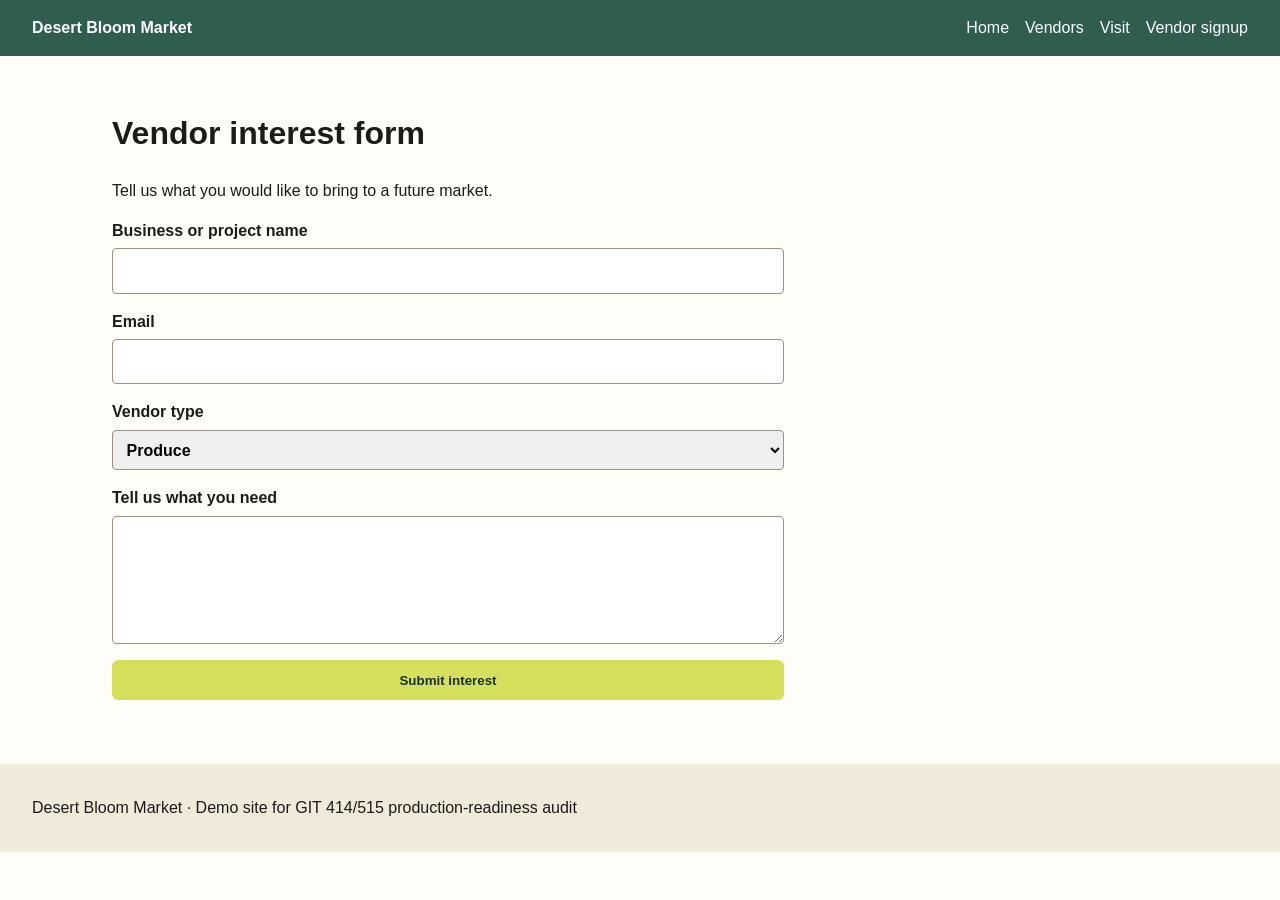
==== signup.html @ 2c63f5f4 "Added Files" ====
<!doctype html>
<html lang="en">
<head>
  <meta charset="utf-8">
  <meta name="viewport" content="width=device-width, initial-scale=1">
  <title>Vendor Signup</title>
  <meta name="description" content="Interest form for Desert Bloom Market vendors.">
  <link rel="stylesheet" href="assets/styles.css">
</head>
<body>
  <header class="site-header">
    <a class="logo" href="index.html">Desert Bloom Market</a>
    <nav aria-label="Main navigation">
      <a href="index.html">Home</a>
      <a href="vendors.html">Vendors</a>
      <a href="visit.html">Visit</a>
      <a href="signup.html">Vendor signup</a>
    </nav>
  </header>

  <main class="page">
    <h1>Vendor interest form</h1>
    <p>Tell us what you would like to bring to a future market.</p>

    <form>
      <label>Business or project name
        <input type="text" name="business">
      </label>
      <label>Email
        <input type="email" name="email">
      </label>
      <label>Vendor type
        <select name="type">
          <option>Produce</option>
          <option>Prepared food</option>
          <option>Repair</option>
          <option>Creative goods</option>
        </select>
      </label>
      <label>Tell us what you need
        <textarea name="needs"></textarea>
      </label>
      <button type="submit">Submit interest</button>
    </form>
  </main>

  <footer>
    <p>Desert Bloom Market · Demo site for GIT 414/515 production-readiness audit</p>
  </footer>
</body>
</html>
---- assets/styles.css ----
:root {
  --green: #2f5d50;
  --lime: #d6e05d;
  --clay: #c65f3d;
  --paper: #fffdf7;
  --ink: #1c1b18;
  --muted: #f0eadb;
}

* {
  box-sizing: border-box;
}

body {
  margin: 0;
  font-family: Arial, Helvetica, sans-serif;
  color: var(--ink);
  background: var(--paper);
  line-height: 1.5;
}

a {
  color: var(--green);
}

a:focus {
  outline: 0;
}

.site-header {
  display: flex;
  align-items: center;
  justify-content: space-between;
  gap: 2rem;
  padding: 1rem 2rem;
  background: var(--green);
}

.logo,
nav a {
  color: white;
  text-decoration: none;
}

.logo {
  font-weight: 700;
}

nav {
  display: flex;
  gap: 1rem;
  white-space: nowrap;
}

.page {
  width: 1120px;
  margin: 0 auto;
  padding: 2rem;
}

.hero {
  display: grid;
  grid-template-columns: minmax(0, 1fr) 430px;
  gap: 2rem;
  align-items: center;
}

.hero-image {
  width: 100%;
}

.eyebrow {
  color: var(--clay);
  font-weight: 700;
  text-transform: uppercase;
  letter-spacing: .08em;
}

.lede {
  font-size: 1.2rem;
}

.button,
button {
  display: inline-block;
  background: var(--lime);
  color: #17342c;
  border: none;
  border-radius: .4rem;
  padding: .8rem 1rem;
  font-weight: 700;
  text-decoration: none;
}

.feature-row,
.vendor-grid {
  display: grid;
  grid-template-columns: repeat(3, 340px);
  gap: 1rem;
}

.feature-card,
.vendor-card {
  padding: 1rem;
  border-radius: .5rem;
  background: var(--muted);
  border: 1px solid #d7ccb7;
}

main .vendor-grid article.special {
  background: var(--green);
  color: white;
}

.directions img {
  width: 100%;
  max-height: 280px;
  object-fit: cover;
}

table {
  width: 100%;
  border-collapse: collapse;
  margin-top: 1rem;
}

td {
  border: 1px solid #bcb4a4;
  padding: .75rem;
}

form {
  display: grid;
  gap: 1rem;
  max-width: 42rem;
}

label {
  display: grid;
  gap: .35rem;
  font-weight: 700;
}

input,
select,
textarea {
  font: inherit;
  border: 1px solid #9c927f;
  border-radius: .25rem;
  padding: .6rem;
}

textarea {
  min-height: 8rem;
}

footer {
  margin-top: 2rem;
  padding: 1rem 2rem;
  background: var(--muted);
}

@media (min-width: 980px) and (max-width: 760px) {
  .hero,
  .feature-row,
  .vendor-grid {
    grid-template-columns: 1fr;
  }
}
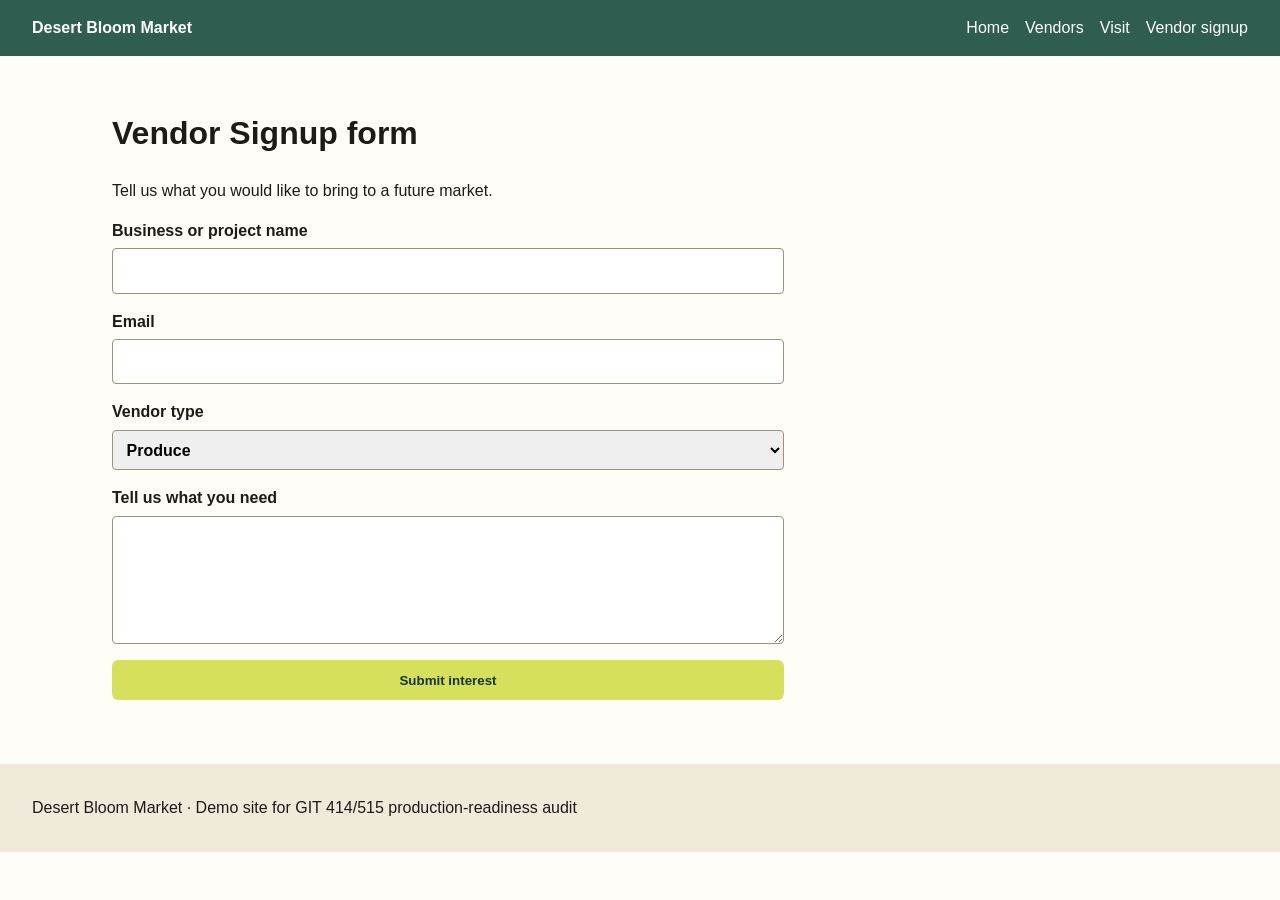
==== commit e779c8f3: "Update signup.html" ====
--- a/signup.html
+++ b/signup.html
@@ -19,7 +19,7 @@
   </header>
 
   <main class="page">
-    <h1>Vendor interest form</h1>
+    <h1>Vendor Signup form</h1>
     <p>Tell us what you would like to bring to a future market.</p>
 
     <form>
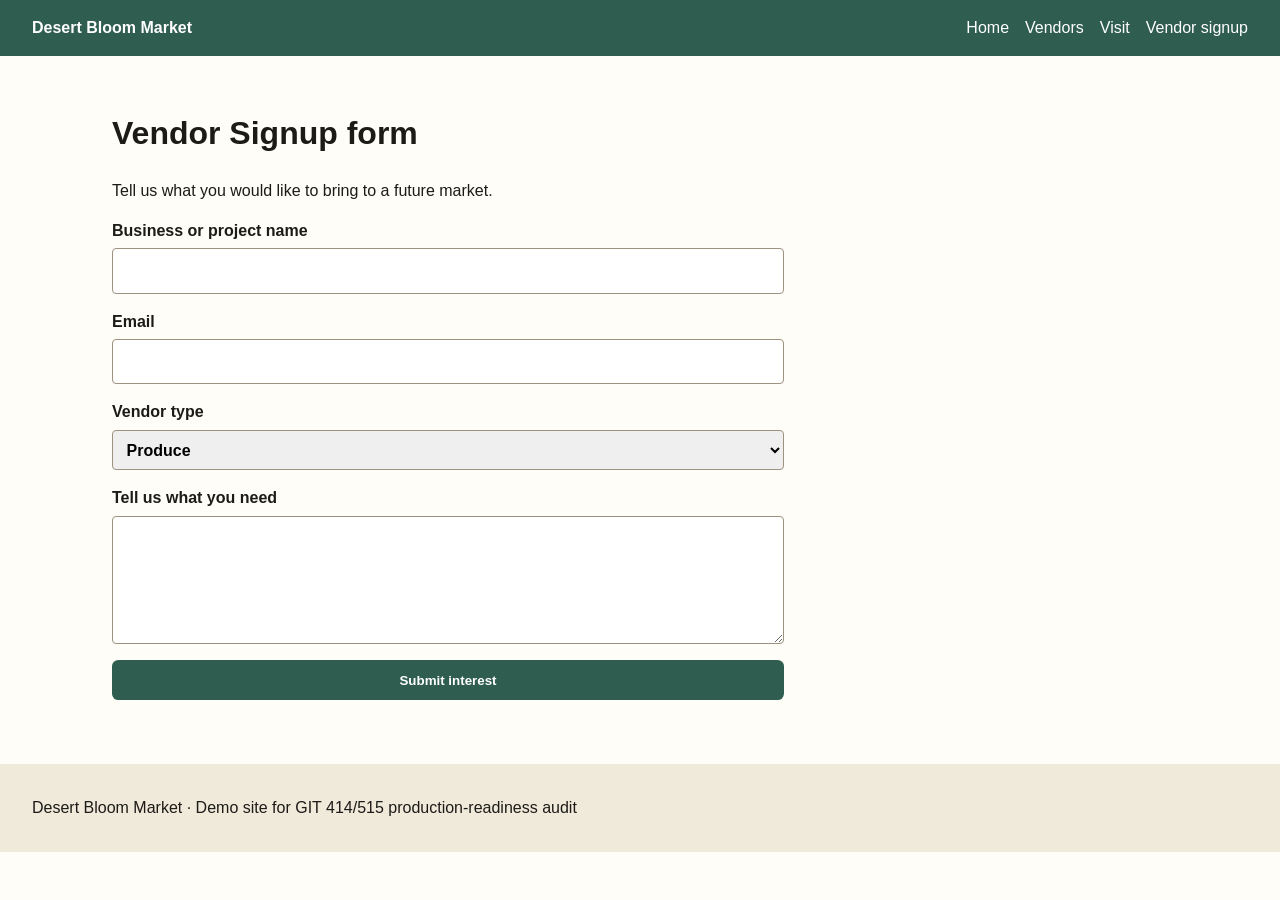
==== commit bd4151e0: "Update signup.html" ====
--- a/signup.html
+++ b/signup.html
@@ -24,10 +24,10 @@
 
     <form>
       <label>Business or project name
-        <input type="text" name="business">
+        <input type="text" name="business" required>
       </label>
       <label>Email
-        <input type="email" name="email">
+        <input type="email" name="email" required>
       </label>
       <label>Vendor type
         <select name="type">
--- a/assets/styles.css
+++ b/assets/styles.css
@@ -83,8 +83,8 @@
 .button,
 button {
   display: inline-block;
-  background: var(--lime);
-  color: #17342c;
+  background: var(--green);
+  color: #ffffff;
   border: none;
   border-radius: .4rem;
   padding: .8rem 1rem;
@@ -163,6 +163,7 @@
 @media (min-width: 980px) and (max-width: 760px) {
   .hero,
   .feature-row,
+  .feature-card,
   .vendor-grid {
     grid-template-columns: 1fr;
   }
